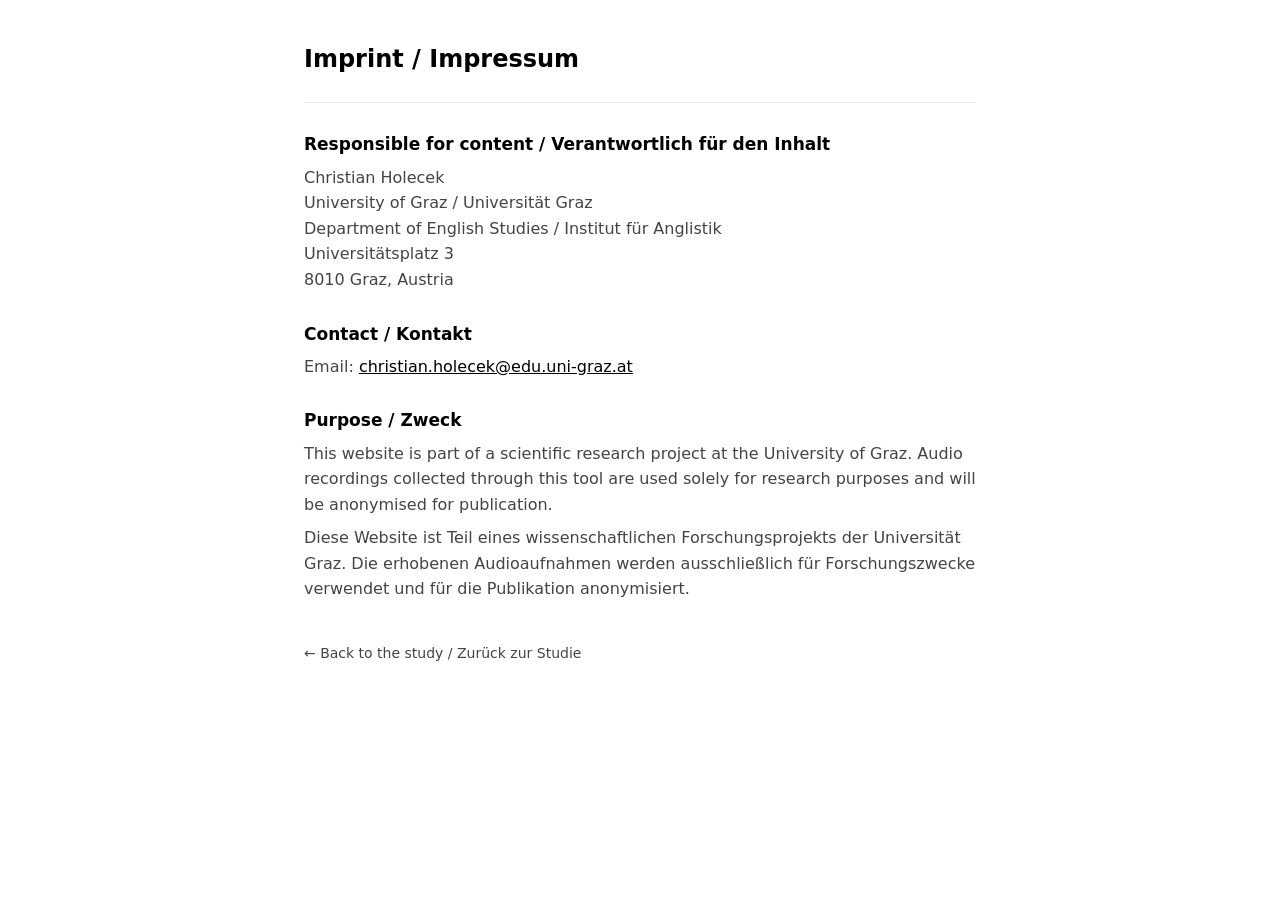
==== imprint.html @ 759c5e99 "Add imprint page and footer link" ====
<!doctype html>
<html lang="en">
<head>
  <meta charset="utf-8" />
  <meta name="viewport" content="width=device-width, initial-scale=1" />
  <title>Imprint / Impressum</title>
  <style>
    *, *::before, *::after { box-sizing: border-box; }
    html, body {
      margin: 0; padding: 0;
      font-family: Inter, system-ui, Segoe UI, Roboto, Helvetica, Arial;
      font-size: 16px; line-height: 1.6;
      background: #fff; color: #000;
    }
    .wrap { max-width: 720px; margin: 0 auto; padding: 40px 24px; }
    h1 { font-size: 24px; margin: 0 0 8px; }
    h2 { font-size: 17px; margin: 28px 0 6px; }
    p, address { color: #444; font-style: normal; margin: 0 0 8px; }
    a { color: #000; }
    .back { display: inline-block; margin-top: 32px; font-size: 14px; color: #444; text-decoration: none; }
    .back:hover { text-decoration: underline; }
    hr { border: none; border-top: 1px solid #e6e6e6; margin: 24px 0; }
  </style>
</head>
<body>
<div class="wrap">

  <h1>Imprint / Impressum</h1>
  <hr />

  <h2>Responsible for content / Verantwortlich für den Inhalt</h2>
  <address>
    Christian Holecek<br />
    University of Graz / Universität Graz<br />
    Department of English Studies / Institut für Anglistik<br />
    Universitätsplatz 3<br />
    8010 Graz, Austria
  </address>

  <h2>Contact / Kontakt</h2>
  <p>Email: <a href="mailto:christian.holecek@edu.uni-graz.at">christian.holecek@edu.uni-graz.at</a></p>

  <h2>Purpose / Zweck</h2>
  <p>This website is part of a scientific research project at the University of Graz. Audio recordings collected through this tool are used solely for research purposes and will be anonymised for publication.</p>
  <p>Diese Website ist Teil eines wissenschaftlichen Forschungsprojekts der Universität Graz. Die erhobenen Audioaufnahmen werden ausschließlich für Forschungszwecke verwendet und für die Publikation anonymisiert.</p>

  <a class="back" href="index.html">← Back to the study / Zurück zur Studie</a>

</div>
</body>
</html>
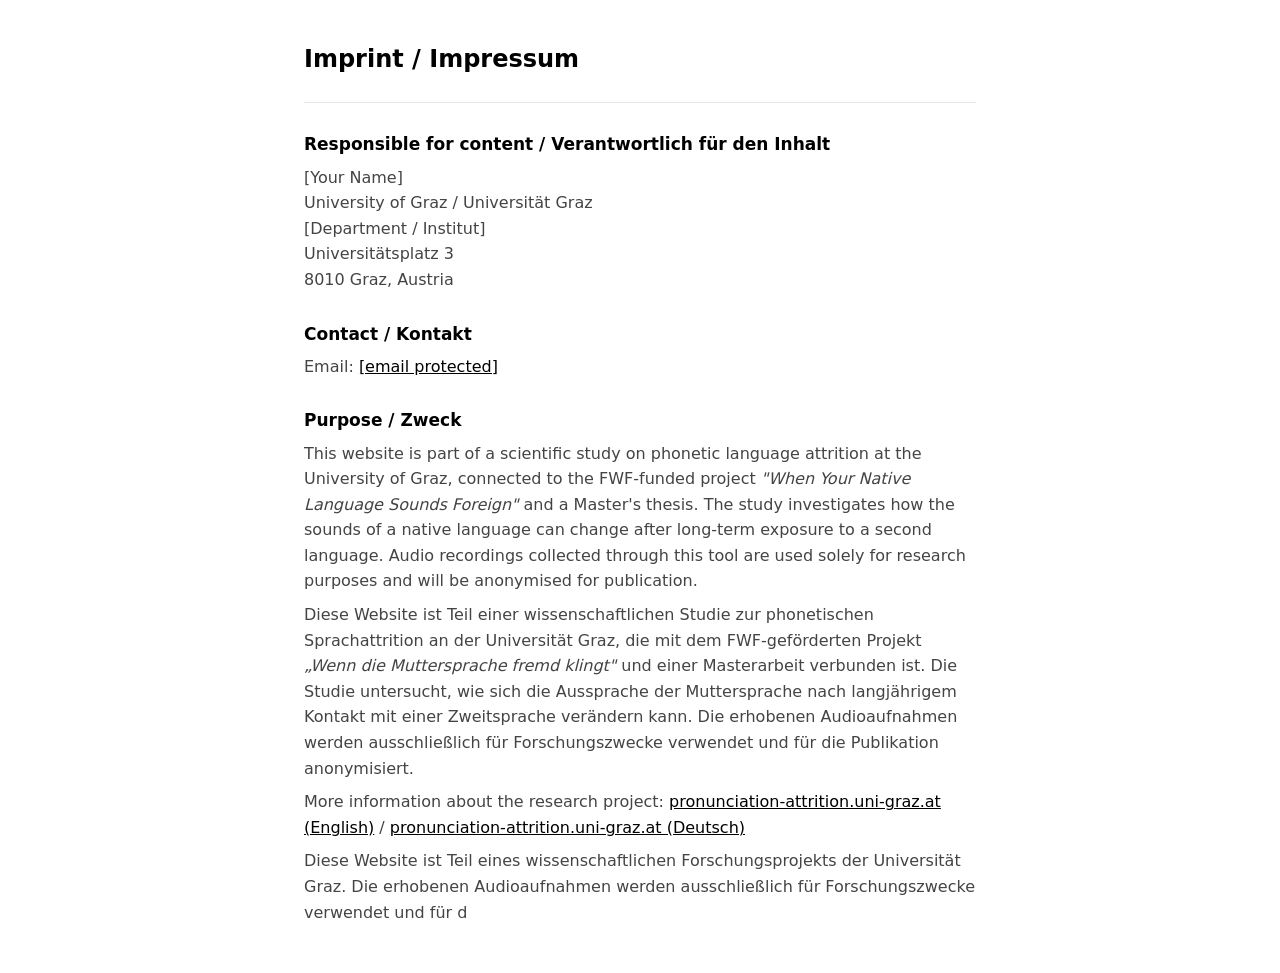
==== commit 9f9b6fe4: "Add project information to imprint" ====
--- a/imprint.html
+++ b/imprint.html
@@ -30,22 +30,18 @@
 
   <h2>Responsible for content / Verantwortlich für den Inhalt</h2>
   <address>
-    Christian Holecek<br />
+    [Your Name]<br />
     University of Graz / Universität Graz<br />
-    Department of English Studies / Institut für Anglistik<br />
+    [Department / Institut]<br />
     Universitätsplatz 3<br />
     8010 Graz, Austria
   </address>
 
   <h2>Contact / Kontakt</h2>
-  <p>Email: <a href="mailto:christian.holecek@edu.uni-graz.at">christian.holecek@edu.uni-graz.at</a></p>
+  <p>Email: <a href="/cdn-cgi/l/email-protection#e0998f9592ce858d81898ca0958e89cd8792819ace8194"><span class="__cf_email__" data-cfemail="c2bbadb7b0eca7afa3abae82b7acabefa5b0a3b8eca3b6">[email&#160;protected]</span></a></p>
 
   <h2>Purpose / Zweck</h2>
-  <p>This website is part of a scientific research project at the University of Graz. Audio recordings collected through this tool are used solely for research purposes and will be anonymised for publication.</p>
-  <p>Diese Website ist Teil eines wissenschaftlichen Forschungsprojekts der Universität Graz. Die erhobenen Audioaufnahmen werden ausschließlich für Forschungszwecke verwendet und für die Publikation anonymisiert.</p>
-
-  <a class="back" href="index.html">← Back to the study / Zurück zur Studie</a>
-
-</div>
-</body>
-</html>
+  <p>This website is part of a scientific study on phonetic language attrition at the University of Graz, connected to the FWF-funded project <em>"When Your Native Language Sounds Foreign"</em> and a Master's thesis. The study investigates how the sounds of a native language can change after long-term exposure to a second language. Audio recordings collected through this tool are used solely for research purposes and will be anonymised for publication.</p>
+  <p>Diese Website ist Teil einer wissenschaftlichen Studie zur phonetischen Sprachattrition an der Universität Graz, die mit dem FWF-geförderten Projekt <em>„Wenn die Muttersprache fremd klingt"</em> und einer Masterarbeit verbunden ist. Die Studie untersucht, wie sich die Aussprache der Muttersprache nach langjährigem Kontakt mit einer Zweitsprache verändern kann. Die erhobenen Audioaufnahmen werden ausschließlich für Forschungszwecke verwendet und für die Publikation anonymisiert.</p>
+  <p>More information about the research project: <a href="https://pronunciation-attrition.uni-graz.at/en/">pronunciation-attrition.uni-graz.at (English)</a> / <a href="https://pronunciation-attrition.uni-graz.at/de/">pronunciation-attrition.uni-graz.at (Deutsch)</a></p>
+  <p>Diese Website ist Teil eines wissenschaftlichen Forschungsprojekts der Universität Graz. Die erhobenen Audioaufnahmen werden ausschließlich für Forschungszwecke verwendet und für d
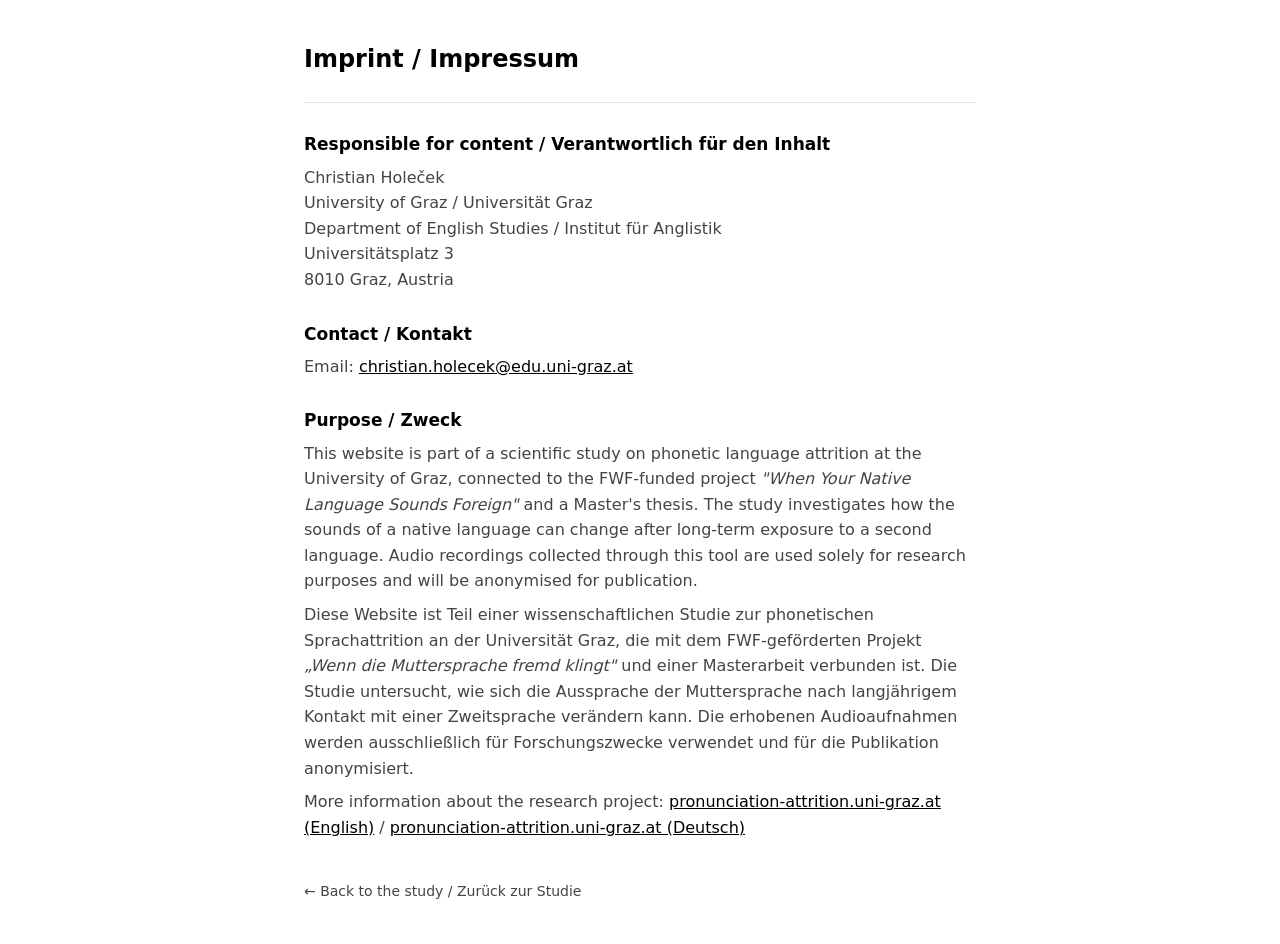
==== commit 233436df: "Fix scrolling in imprint.html" ====
--- a/imprint.html
+++ b/imprint.html
@@ -30,18 +30,23 @@
 
   <h2>Responsible for content / Verantwortlich für den Inhalt</h2>
   <address>
-    [Your Name]<br />
+    Christian Holeček<br />
     University of Graz / Universität Graz<br />
-    [Department / Institut]<br />
+    Department of English Studies / Institut für Anglistik<br />
     Universitätsplatz 3<br />
     8010 Graz, Austria
   </address>
 
   <h2>Contact / Kontakt</h2>
-  <p>Email: <a href="/cdn-cgi/l/email-protection#e0998f9592ce858d81898ca0958e89cd8792819ace8194"><span class="__cf_email__" data-cfemail="c2bbadb7b0eca7afa3abae82b7acabefa5b0a3b8eca3b6">[email&#160;protected]</span></a></p>
+  <p>Email: <a href="mailto:christian.holecek@edu.uni-graz.at">christian.holecek@edu.uni-graz.at</a></p>
 
   <h2>Purpose / Zweck</h2>
   <p>This website is part of a scientific study on phonetic language attrition at the University of Graz, connected to the FWF-funded project <em>"When Your Native Language Sounds Foreign"</em> and a Master's thesis. The study investigates how the sounds of a native language can change after long-term exposure to a second language. Audio recordings collected through this tool are used solely for research purposes and will be anonymised for publication.</p>
   <p>Diese Website ist Teil einer wissenschaftlichen Studie zur phonetischen Sprachattrition an der Universität Graz, die mit dem FWF-geförderten Projekt <em>„Wenn die Muttersprache fremd klingt"</em> und einer Masterarbeit verbunden ist. Die Studie untersucht, wie sich die Aussprache der Muttersprache nach langjährigem Kontakt mit einer Zweitsprache verändern kann. Die erhobenen Audioaufnahmen werden ausschließlich für Forschungszwecke verwendet und für die Publikation anonymisiert.</p>
   <p>More information about the research project: <a href="https://pronunciation-attrition.uni-graz.at/en/">pronunciation-attrition.uni-graz.at (English)</a> / <a href="https://pronunciation-attrition.uni-graz.at/de/">pronunciation-attrition.uni-graz.at (Deutsch)</a></p>
-  <p>Diese Website ist Teil eines wissenschaftlichen Forschungsprojekts der Universität Graz. Die erhobenen Audioaufnahmen werden ausschließlich für Forschungszwecke verwendet und für d+
+  <a class="back" href="index.html">← Back to the study / Zurück zur Studie</a>
+
+</div>
+</body>
+</html>
